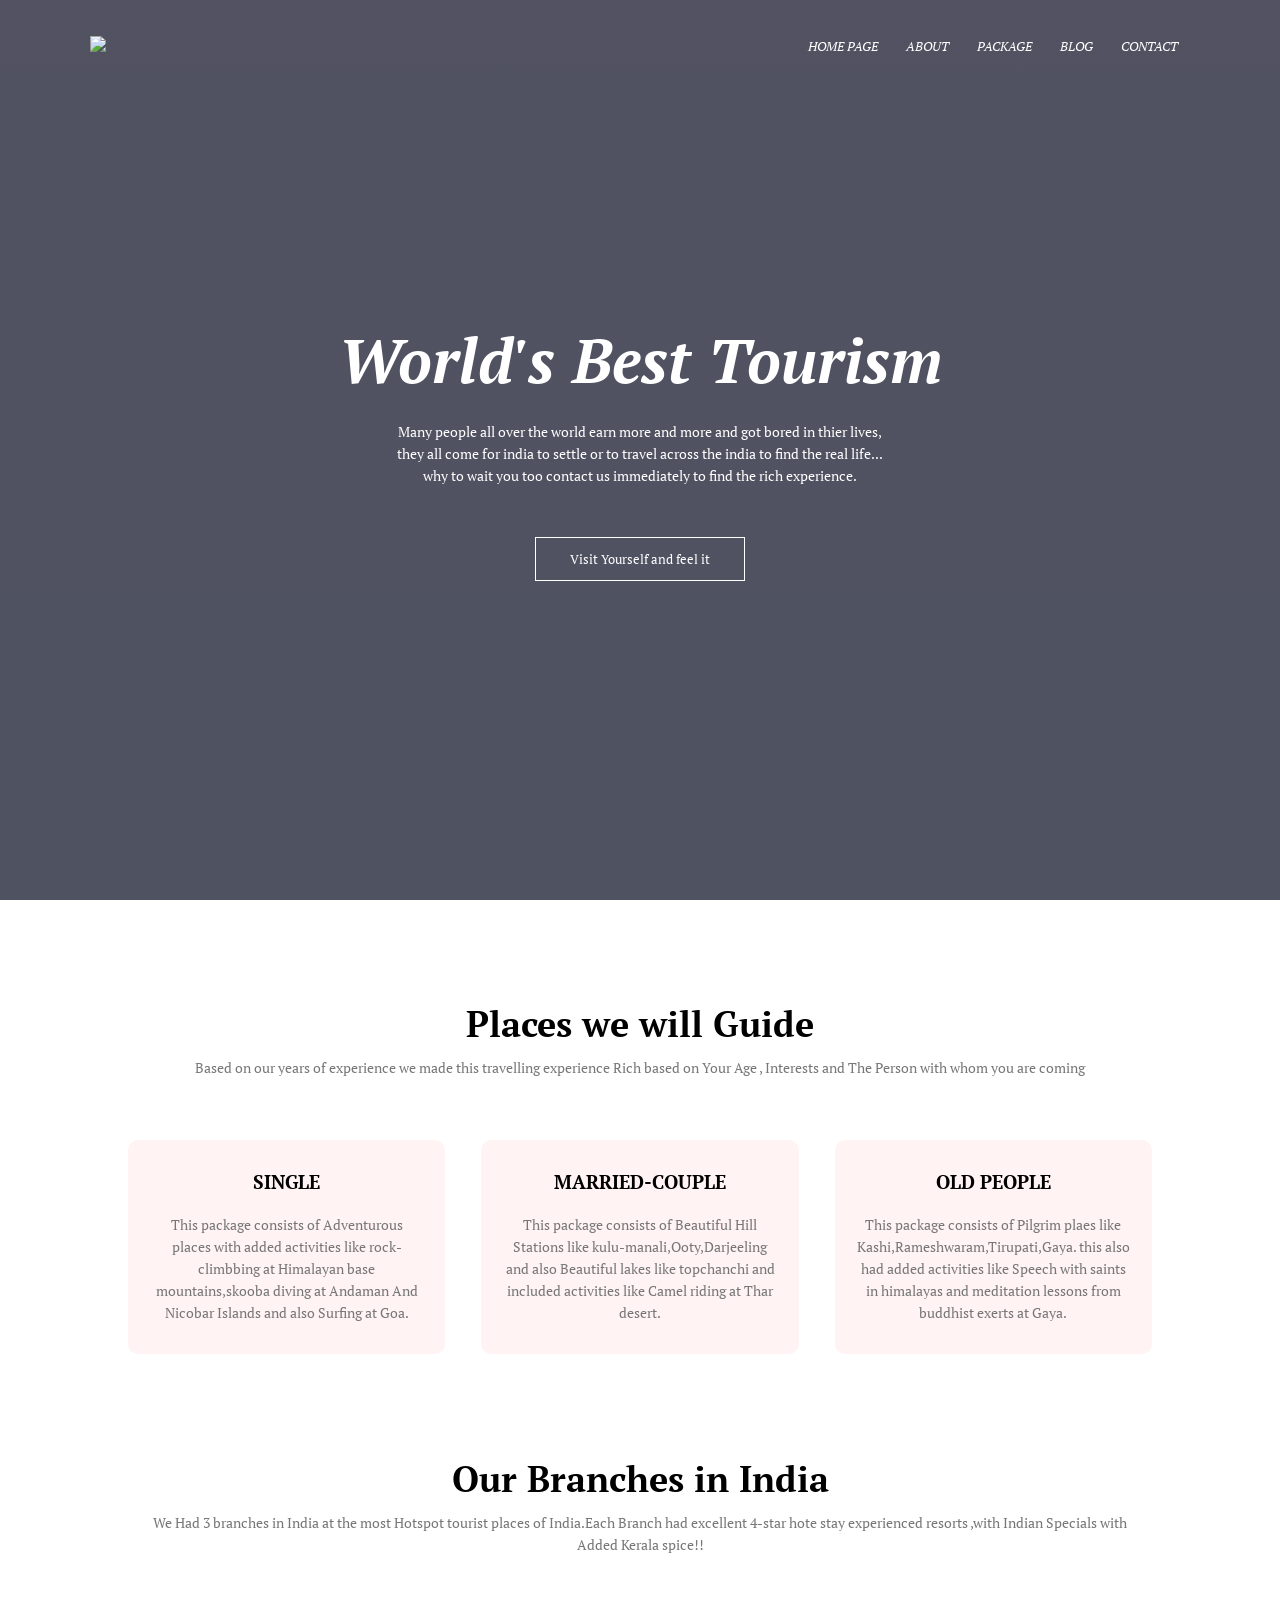
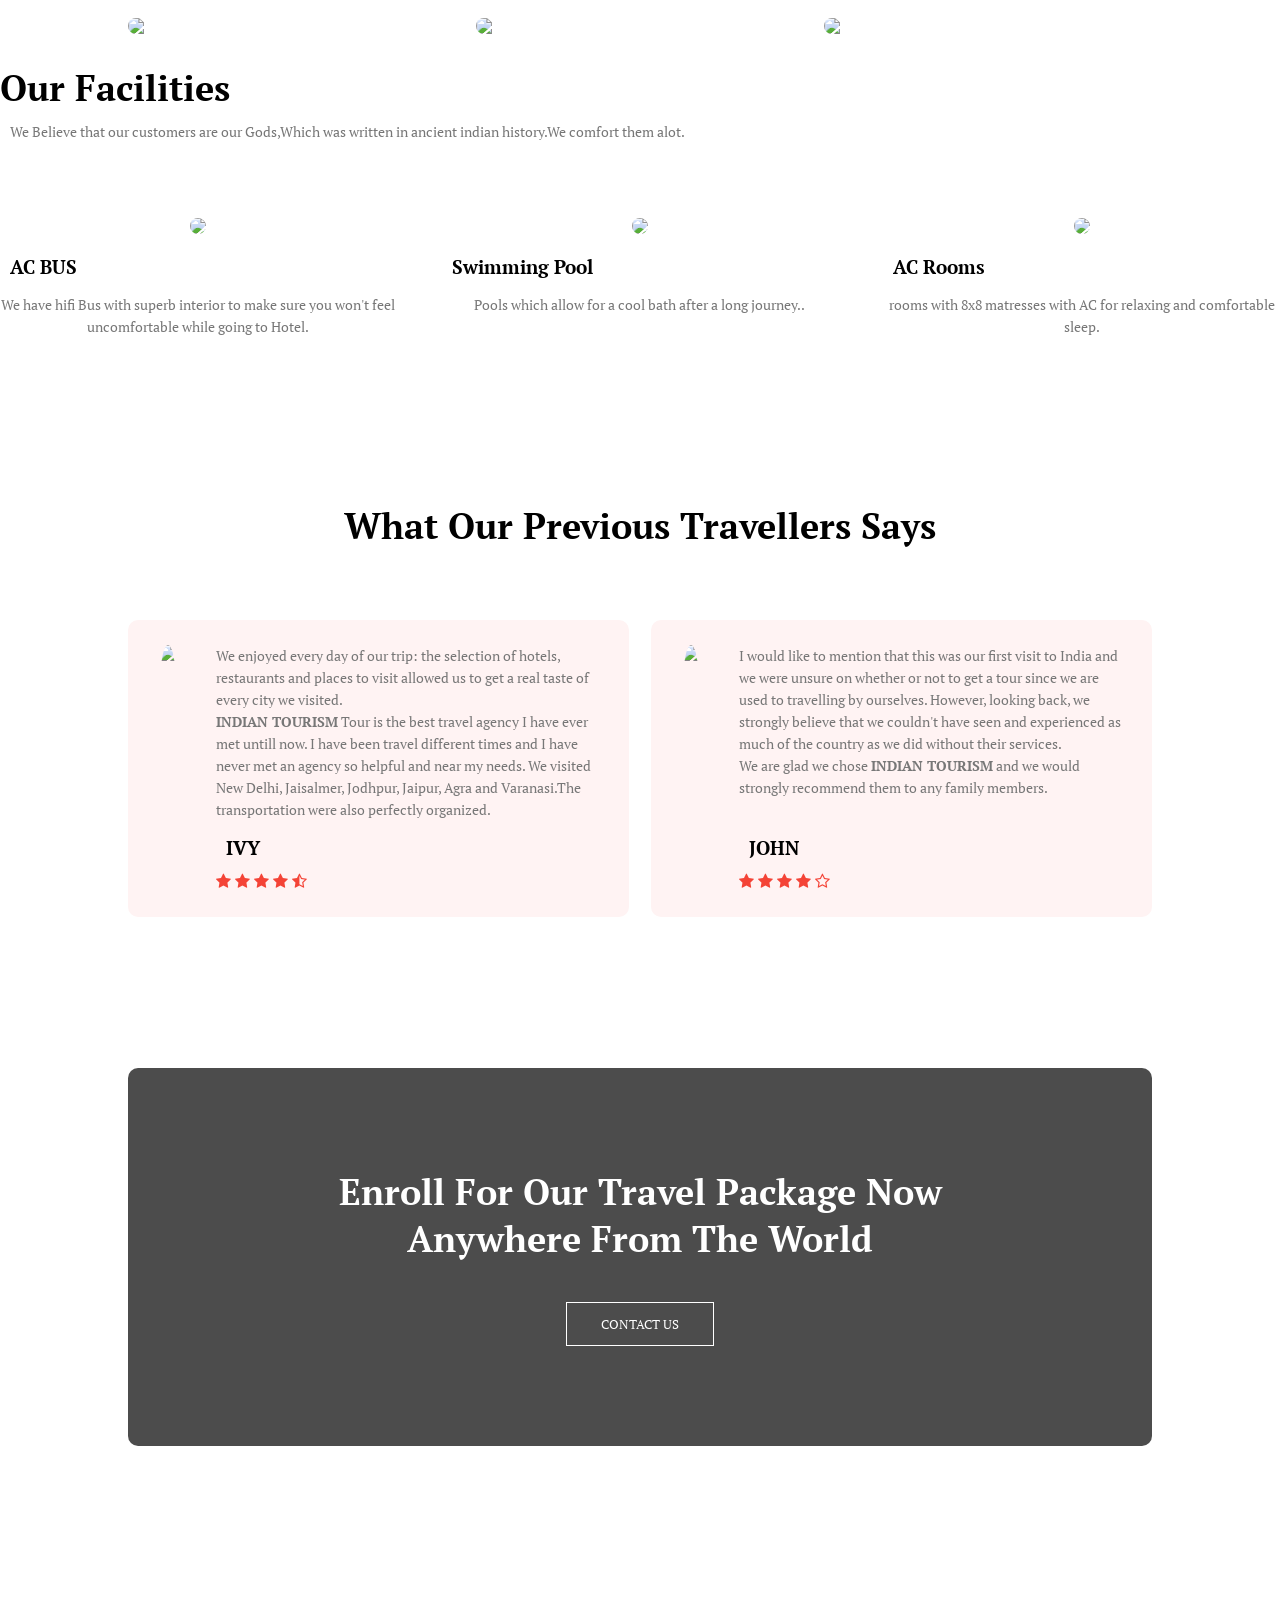
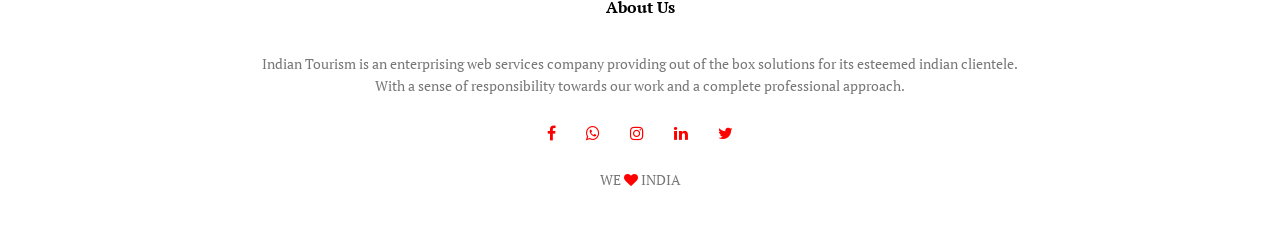
==== index.html @ 5e5bbf2f "Add files via upload" ====
<!DOCTYPE html>
<html>
<head>
  <meta name="viewport" content="with=device-width, initial-scale=1.0">
  <title>INDIAN TOUR</title>
  <link rel="stylesheet" href="style.css">
  <link rel="preconnect" href="https://fonts.googleapis.com">
<link rel="preconnect" href="https://fonts.gstatic.com" crossorigin>
<link href="https://fonts.googleapis.com/css2?family=PT+Serif:ital,wght@0,400;0,700;1,400&display=swap" rel="stylesheet">
  <link rel="stylesheet" href="https://stackpath.bootstrapcdn.com/font-awesome/4.7.0/css/font-awesome.min.css">
</head>
<body>
  <section class="header">
     <nav>
       <a href="index.html"><img src="images/logo.png"></a>
       <div class="nav-links" id="navLinks">
         <i class="fa fa-times" onclick="hideMenu()"></i>
         <ul>
           <li><a href="index.html">HOME PAGE</a></li>
           <li><a href="about.html">ABOUT</a></li>
           <li><a href="package.html">PACKAGE</a></li>
           <li><a href="blog.html">BLOG</a></li>
           <li><a href="contact.html">CONTACT</a></li>
         </ul>
       </div>
       <i class="fa fa-bars" onclick="showMenu()"></i>
     </nav>
<div class="text-box">
  <h1>World's Best Tourism</h1>
  <p>
    Many people all over the world earn more and more and got bored in thier lives,<br> they all come for india to settle or to travel across the india to find the real life...<br> why to wait you too contact us immediately to find the rich experience.
  </p>
  <a href="" class="hero-btn">Visit Yourself and feel it</a>
</div>
  </section>
<!--places-->
<section class="places">
  <h1>Places we will Guide</h1>
  <p>
    Based on our years of experience we made this travelling experience Rich based on Your Age , Interests and The Person with whom you are coming
  </p>
  <div class="row">
    <div class="places-col">
      <h3>SINGLE</h3>
      <p>
        This package consists of Adventurous places with added activities like rock-climbbing at Himalayan base mountains,skooba diving at Andaman And Nicobar Islands and also Surfing at Goa.
      </p>
    </div>
    <div class="places-col">
      <h3>MARRIED-COUPLE</h3>
      <p>
        This package consists of Beautiful Hill Stations like kulu-manali,Ooty,Darjeeling and also Beautiful lakes like topchanchi and included activities like Camel riding at Thar desert.
      </p>
    </div>
    <div class="places-col">
      <h3>OLD PEOPLE</h3>
      <p>
        This package consists of Pilgrim plaes like Kashi,Rameshwaram,Tirupati,Gaya. this also had added activities like Speech with saints in himalayas and meditation lessons from buddhist exerts at Gaya.
      </p>
    </div>
  </div>
</section>
<section class="branches">
  <h1>Our Branches in India</h1>
  <p>
    We Had 3 branches in India at the most Hotspot tourist places of India.Each Branch had excellent 4-star hote stay experienced resorts ,with Indian Specials with Added Kerala spice!!
  </p>
  <div class="row">
    <div class="branches-col">
      <img src="images/vizag.png">
      <div class="layer">
        <h3>Visakhapatnam</h3>
      </div>
    </div>
    <div class="branches-col">
      <img src="images/delhi.png">
      <div class="layer">
        <h3>Delhi</h3>
      </div>
    </div>
    <div class="branches-col">
      <img src="images/goa.png">
      <div class="layer">
        <h3>GOA</h3>
      </div>
    </div>
  </div>
</section>
<!-- facilites-->
<section class="facilites">
  <h1>Our Facilities</h1>
  <p>
    We Believe that our customers are our Gods,Which was written in ancient indian history.We comfort them alot.
  </p>
  <div class="row">
    <div class="facilities-col">
      <img src="images/bus.png">
      <h3>AC BUS</h3>
      <p>
        We have hifi Bus with superb interior to make sure you won't feel uncomfortable while going to Hotel.
      </p>
    </div>
    <div class="facilities-col">
      <img src="images/pool.png">
      <h3>Swimming Pool</h3>
      <p>
       Pools which allow for a cool bath after a long journey..
      </p>
    </div>
    <div class="facilities-col">
      <img src="images/room.png">
      <h3>AC Rooms</h3>
      <p>
        rooms with 8x8 matresses with AC for relaxing and comfortable sleep.
      </p>
    </div>
  </div>
</section>

<section class="testimonials">
  <h1>What Our Previous Travellers Says</h1>
  <p>

  </p>
  <div class="row">
    <div class="testimonial-col">
      <img src="images/ivy.png">
      <div>
        <p>
           We enjoyed every day of our trip: the selection of hotels, restaurants and places to visit allowed us to get a real taste of every city we visited.<br> <b>INDIAN TOURISM</b> Tour is the best travel agency I have ever met untill now. I have been travel different times and I have never met an agency so helpful and near my needs. We visited New Delhi, Jaisalmer, Jodhpur, Jaipur, Agra and Varanasi.The transportation were also perfectly organized.
        </p>
        <h3>IVY</h3>
        <i class="fa fa-star"></i>
        <i class="fa fa-star"></i>
        <i class="fa fa-star"></i>
        <i class="fa fa-star"></i>
        <i class="fa fa-star-half-o"></i>
      </div>
    </div>
    <div class="testimonial-col">
      <img src="images/john.png">
      <div>
        <p>
          I would like to mention that this was our first visit to India and we were unsure on whether or not to get a tour since we are used to travelling by ourselves. However, looking back, we strongly believe that we couldn't have seen and experienced as much of the country as we did without their services.<br>We are glad we chose <b>INDIAN TOURISM</b> and we would strongly recommend them to any family members.
        </p>
        <br>
        <h3>JOHN</h3>
        <i class="fa fa-star"></i>
        <i class="fa fa-star"></i>
        <i class="fa fa-star"></i>
        <i class="fa fa-star"></i>
        <i class="fa fa-star-o"></i>
      </div>
    </div>
  </div>
</section>



<!--call to action--->
<section class="cta">
  <h1>Enroll For Our Travel Package Now <br>Anywhere From The World</h1>
  <a href="" class="hero-btn">CONTACT US</a>
</section>


<!--footer-->
<section class="footer">
  <h4>About Us</h4>
  <p>
    Indian Tourism is an enterprising web services company providing out of the box solutions for its esteemed indian clientele.<br>With a sense of responsibility towards our work and a complete professional approach.
  </p>
  <div class="icons">
    <i class="fa fa-facebook"></i>
    <i class="fa fa-whatsapp"></i>
    <i class="fa fa-instagram"></i>
    <i class="fa fa-linkedin"></i>
    <i class="fa fa-twitter"></i>
  </div>
  <p>
    WE <i class="fa fa-heart"></i> INDIA
  </p>

</section>
<!--javascript for menu---->
<script>
  var navlinks = document.getElementById("navLinks");
  function showMenu(){
    navLinks.style.right="0";
  }
  function hideMenu(){
    navLinks.style.right="-200px";
  }
</script>
</body>
</html>
---- style.css ----
*{
  margin: 0;
  padding: 0;
  font-family: 'PT Serif', serif;
}
.header{
  min-height: 100vh;
  width: 100%;
  background-image: linear-gradient(rgba(8, 9, 30, 0.7),rgba(4, 9, 30, 0.7)),url(images/banner.png);
  background-position: center;
  background-size: cover;
  position: relative;
}
nav{
  display: flex;
  padding: 2% 7%;
  justify-content: space-between;
  align-items: center;
}
nav img{
  width: 150px;
}
.nav-links{
  flex: 1;
  text-align: right;
}
.nav-links ul li{
  list-style: none;
  display: inline-block;
  padding: 8px 12px;
  position: relative;
}
.nav-links ul li a{
  color: #fff;
  text-decoration: none;
  font-style: italic;
  font-size: 13px;
}
.nav-links ul li::after{
content: '';
width: 0;
height: 2px;
background: #f44336;
display: block;
margin: auto;
transition: 0.7s;
}
.nav-links ul li:hover::after{
width: 100%;
}
.text-box{
  width: 90%;
  color: #fff;
  position: absolute;
  top: 50%;
  left: 50%;
  transform: translate(-50%,-50%);
  text-align: center;
}
.text-box h1{
  font-size: 62px;
  font-style: italic;
}
.text-box p{
  margin: 10px 0 40px;
  font-size: 14px;
  color: #fff;
}
.hero-btn{
  display: inline-block;
  text-decoration: none;
  color: #fff;
  border: 1px solid #fff;
  padding: 12px 34px;
  font-size: 13px;
  background: transparent;
  position: relative;
  cursor: pointer;
}
.hero-btn:hover{
  border: 1px solid #f44336;
  background: #f44336;
  transition: 1s;
}
nav .fa{
  display: none;
}
@media(max-width:700px){
  .text-box h1{
    font-size: 20px;
  }
  .nav-links ul li{
    display: block;
  }
  .nav-links{
  position: fixed;
  background: #f44336;
  height: 100vh;
  width: -200px;
  top: 0;
  right: 0;
  text-align: left;
  z-index: 2;
  transition: 1s;
}
nav .fa{
  display: block;
  color: #fff;
  margin: 10px;
  font-size: 22px;
  cursor: pointer;
}
.nav-links ul{
  padding: 30px;
}
}
/* places*/
.places{
  width: 80%;
  margin: auto;
  text-align: center;
  padding-top: 100px;
}
h1{
  font-size: 36px;
  font-weight: 600;
}
p{
  color: #777;
  font-size: 14px;
  font-weight: 300;
  line-height: 22px;
  padding: 10px;
}
.row{
  margin-top: 5%;
  display: flex;
  justify-content: space-between;
}
.places-col{
  flex-basis: 31%;
  background: #fff3f3;
  border-radius: 10px;
  margin-bottom: 5%;
  padding: 20px 12px;
  box-sizing: border-box;
}
h3{
  text-align: center;
  font-weight: 600;
  margin: 10px;
}
.places-col:hover{
  box-shadow: 0 0 20px 0px rgba(0, 0, 0, 0.3);
}
@media(max-width: 700px)
{
  .row{
    flex-direction: column;
  }
}
.branches{
  width: 80%;
  margin: auto;
  text-align: center;
  padding-top: 50px;
}
.branches-col{
  flex-basis: 32%;
  border-radius: 10px;
  margin-bottom: 30px;
  position: relative;
  overflow: hidden;
}
.branches-col img{
  width: 100%;
  display: block;
}
.layer{
  background: transparent;
  height: 100%;
  width: 100%;
  position: absolute;
  top: 0;
  left: 0;
}
.layer:hover{
  background: rgba(226, 0, 0, 0.4);
}
.layer h3{
  width: 100%;
  font-weight: 500;
  color: #fff;
  font-size: 26px;
  bottom: 0;
  left: 50%;
  transform: translateX(-50%);
  position: absolute;
  opacity: 0;
  transition: 0.5s;
}
.layer:hover h3{
  bottom: 49%;
  opacity: 1;
}
.facilities{
  width: 80%;
  margin: auto;
  text-align: center;
  padding-top: 100px;
}
.facilities-col{
  flex-basis: 31%;
  border-radius: 10px;
  margin-bottom: 5%;
  text-align: center;
}
.facilities-col img{
  width: 80%;
  border-radius: 10px;
}
.facilities-col p{
  padding: 0;
}
.facilities-col h3{
  margin-top: 16px;
  margin-bottom: 15px;
  text-align: left;
}
@media(max-width: 700px)
{
  .facilities-col img{
  width: 80%;
  }
}
/*testimonials*/
.testimonials{
width: 80%;
margin: auto;
padding-top: 100px;
text-align: center;
}
.testimonial-col{
  flex-basis: 44%;
  border-radius: 10px;
  margin-bottom: 5%;
  text-align: left;
  background: #fff3f3;
  padding: 25px;
  cursor: pointer;
  display: flex;
}
.testimonial-col img{
  height: 80px;
  margin-left: 7px;
  margin-right: 40px;
  border-radius: 70%;
}
.testimonial-col p{
  padding: 0;
}
.testimonial-col h3{
  margin-top: 15px;
  text-align: left;
}
.testimonial-col .fa{
  color: #f44336;
}
@media(max-width: 700px)
{
  .testimonial-col img{
    margin-left: 0;
    margin-right: 15px;
  }
}

/*cta*/
.cta{
  margin: 100px auto;
  width: 80%;
  background-image: linear-gradient(rgba(0,0,0,0.7),rgba(0, 0, 0, 0.7)),url(images/office.png);
  background-position: center;
  background-size: cover;
  border-radius: 10px;
  text-align: center;
  padding: 100px 0;
}
.cta h1{
  color: #fff;
  margin-bottom: 40px;
  padding: 0;
}


/*footer*/
.footer{
  width: 100%;
  text-align: center;
  padding: 30px 0;
}
.footer h4{
  margin-bottom: 25px;
  margin-top: 20px;
  font-weight: 600;
}
.icons .fa{
  color: red;
  margin: 0 13px;
  cursor: pointer;
  padding: 18px 0;
}
.fa-heart{
  color: red;
}


/*about us page*/
.sub-header{
  height: 50vh;
  width: 100%;
  background-image: linear-gradient(rgba(4, 9, 30, 0.7),rgba(4, 9, 30, 0.7)),url(images/background.png);
  background-position: center;
  background-size: cover;
  text-align: center;
  color: #fff;
}
.sub-header h1{
  margin-top: 30px;
}
.about-us{
  width: 80%;
  margin: auto;
  padding-top: 80px;
  padding-bottom: 50px;
}
.about-col{
  flex-basis: 48%;
  padding: 30px 2px;
}
.about-col img{
  width: 100%;
}
.about-col h1{
  padding-top: 0;
}
.about-col p{
  padding: 15px 0 25px;
}
.red-btn{
  border: 1px solid #f44336;
  background: transparent;
  color: #f44336;
}
.red-btn:hover{
  color: #fff;
}

/*blog content*/
.blog-content{
  width: 80%;
margin:auto;
padding: 60px 0;
}
.blog-left{
  flex-basis: 65%;
}
.blog-left img{
  width: 60%;
}
.blog-left h2{
  color: #222;
  font-weight: 600;
  margin: 30px 0;
}
.blog-left p{
  color:#999;
  padding: 0;
  margin-right: 50px;
}
.blog-middle{
  flex-basis: 65%;
}
.blog-middle img{
  width: 50%;
}
.blog-middle h2{
  color: #222;
  font-weight: 600;
  margin: 30px 0;
}
.blog-middle p{
  color:#999;
  padding: 0;
  margin-left: 10px;
  margin-right: 50px;
}
.blog-right{
  flex-basis: 65%;
}
.blog-right img{
  width: 50%;
}
.blog-right h2{
  color: #222;
  font-weight: 600;
  margin: 30px 0;
}
.blog-right p{
  color:#999;
  padding: 0;
  margin-right: 50px;
}
.comment-box{
  border: 1px solid #ccc;
  margin: 50px 0;
  padding: 10px 20px;
}
.comment-box h3{
  text-align: left;
}
.comment-form input, .comment-form textarea{
  width: 100%;
  padding: 10px;
  margin: 15px 0;
  box-sizing: border-box;
  border: none;
  outline: none;
  background: #f0f0f0;
}
.comment-form button{
  margin: 10px 0;
}
@media(max-width:700px){
  .sub-header h1{
    font-size: 24px;
  }
}

/*contact us*/
.location{
  width: 80%;
  margin: auto;
  padding: 80px 0;
}
.location iframe{
  width: 100%;
}
.contact-us{
  width: 80%;
  margin: auto;
}
.contact-col{
  flex-basis: 48%;
  margin-bottom: 30px;
}
.contact-col div{
  display: flex;
  align-items: center;
  margin-bottom: 40px;
}
.contact-col div .fa{
  font-size: 28px;
  color: #f44336;
  margin: 10px;
  margin-right: 30px;
}
.contact-col div p{
  padding: 0;
}
.contact-col div h5{
  font-size: 20px;
  margin-bottom: 5px;
  color: #555;
  font-weight: 400;
}
.contact-col input, .contact-col textarea{
  width: 100%;
  padding: 15px;
  margin-bottom: 17px;
  outline: none;
  border: 1px solid #ccc;
}
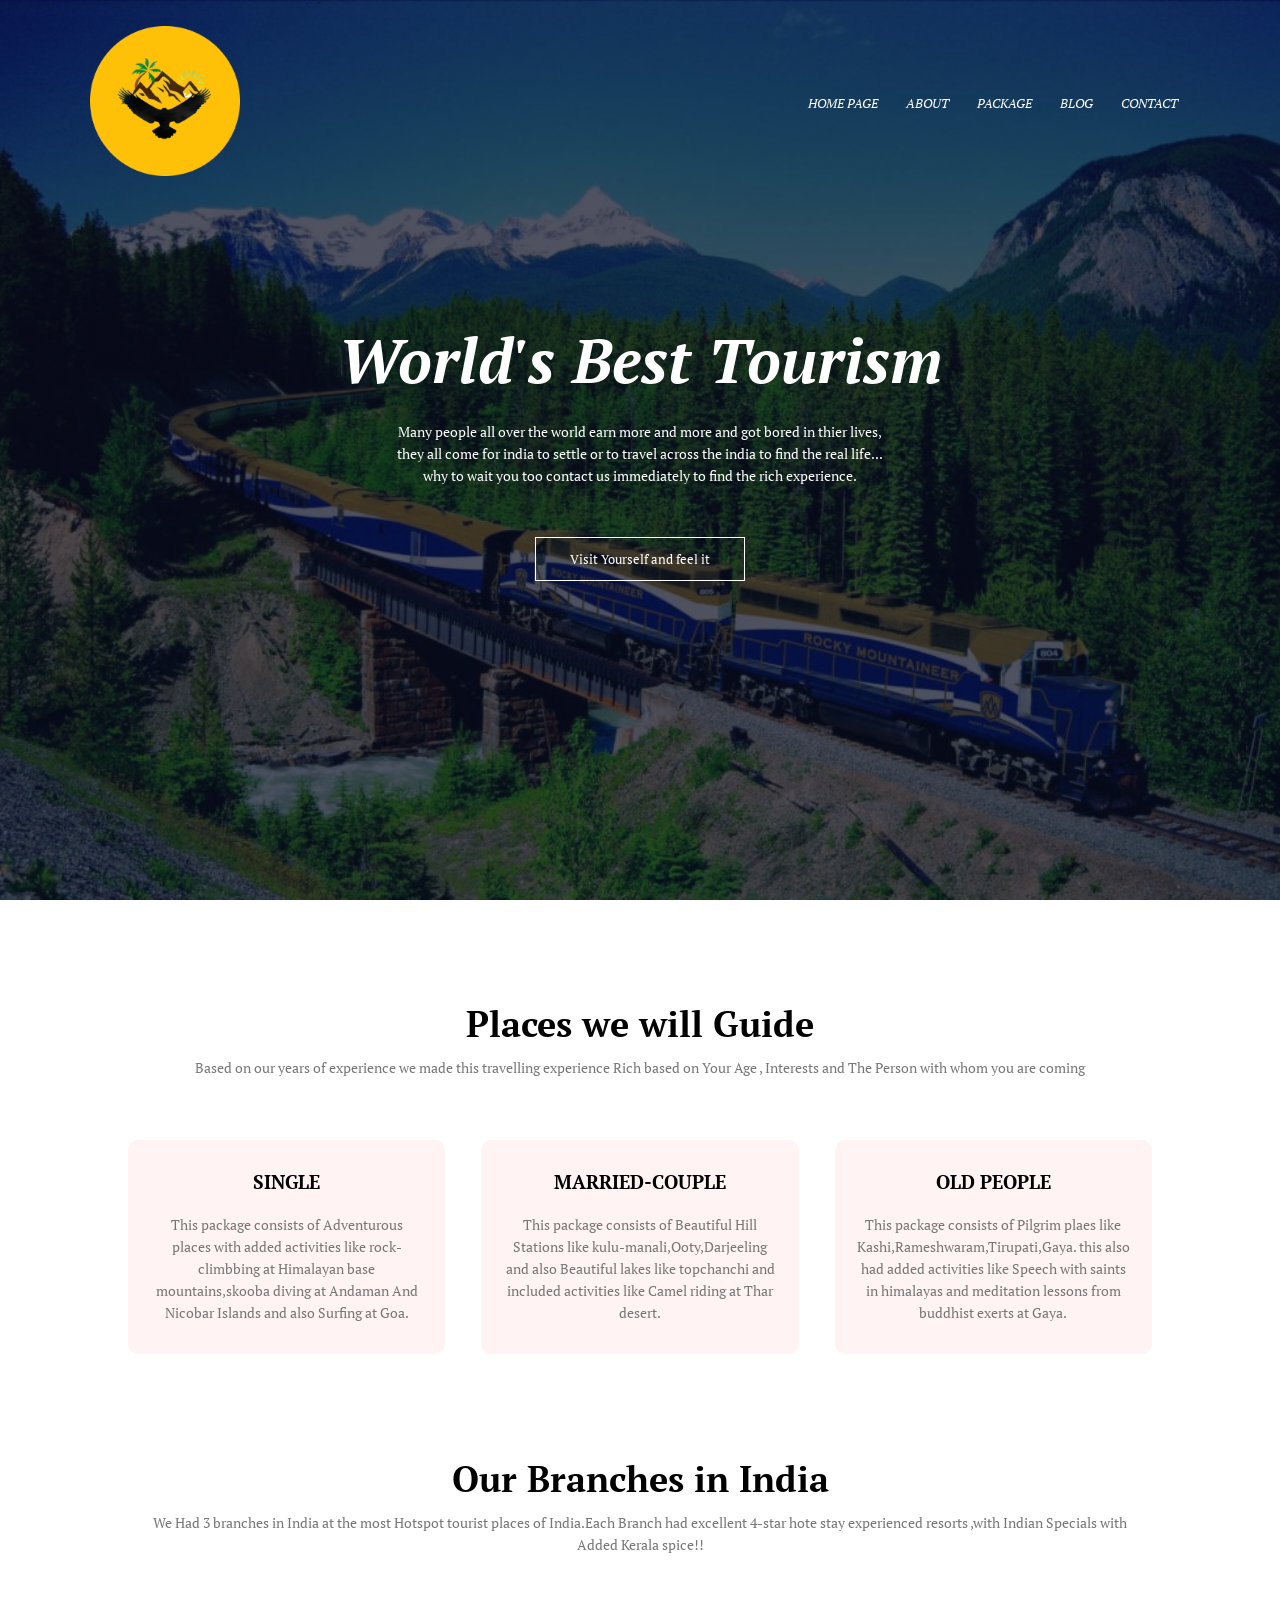
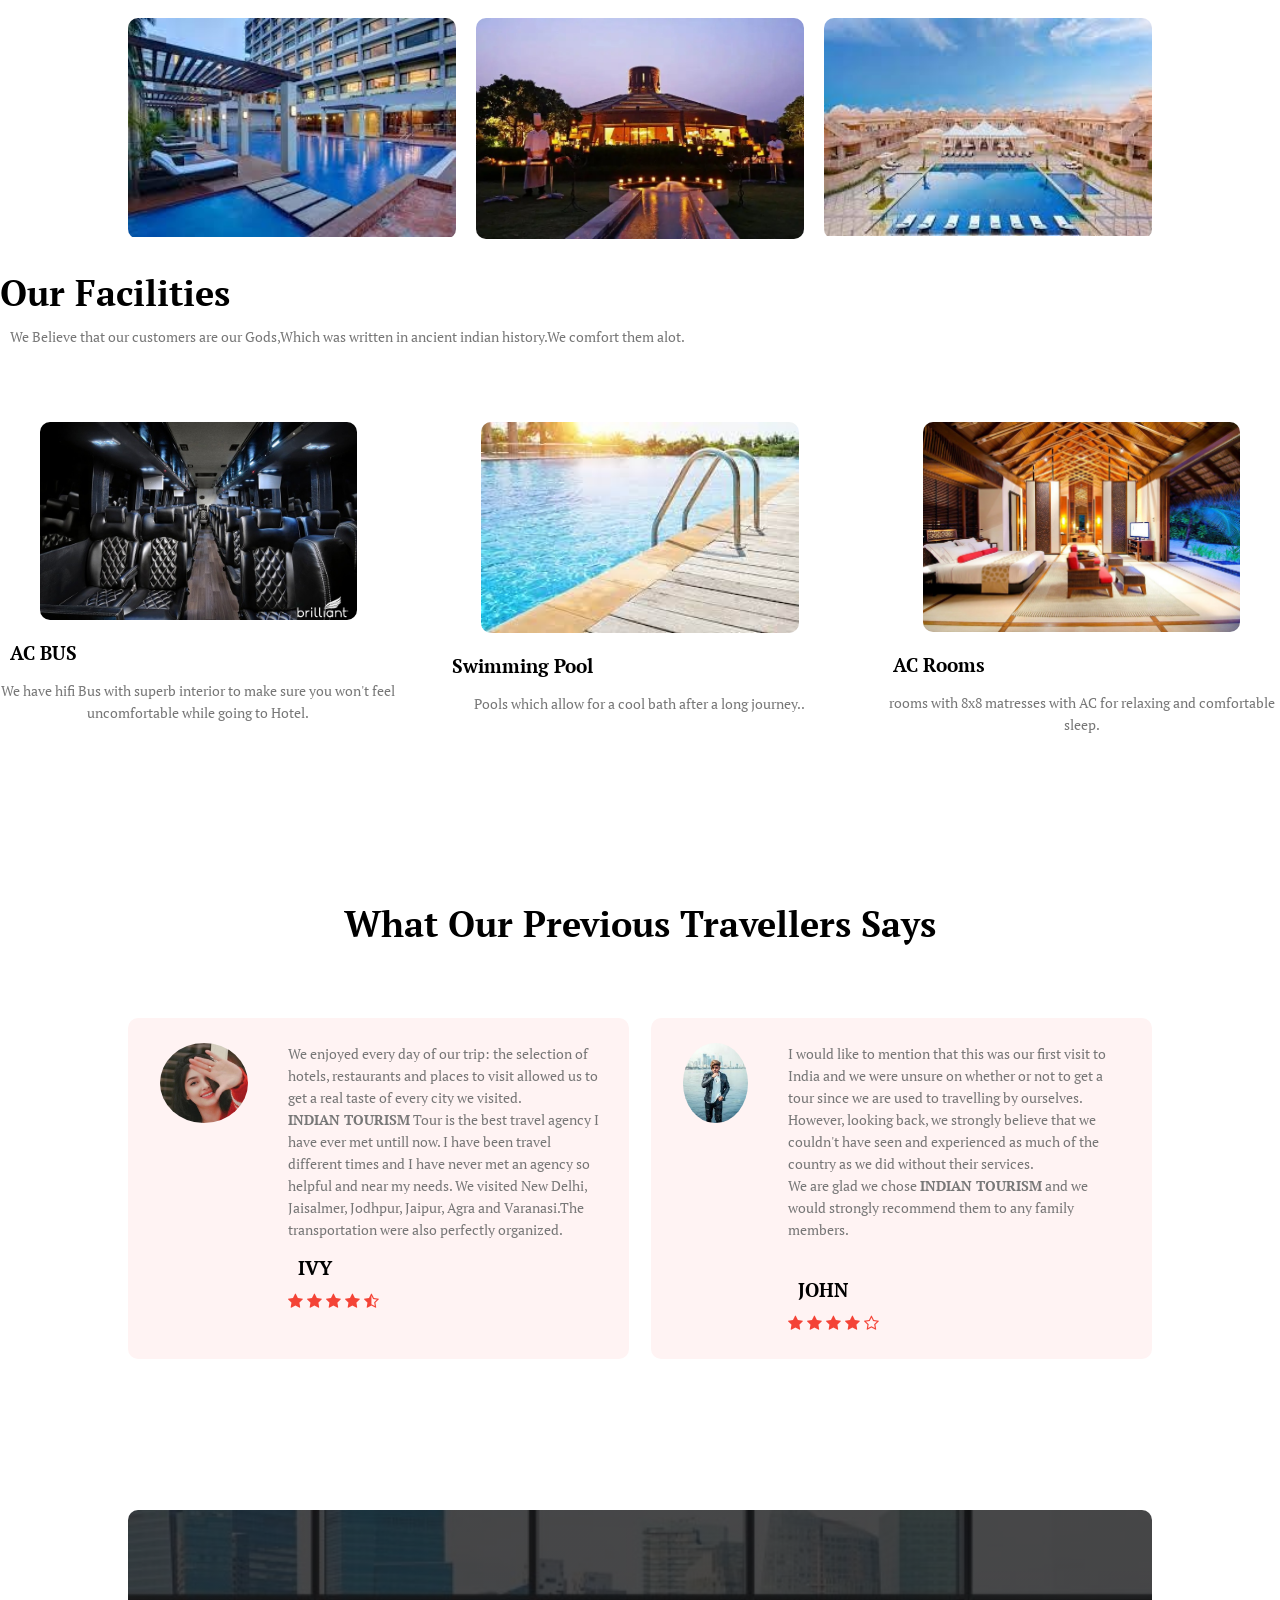
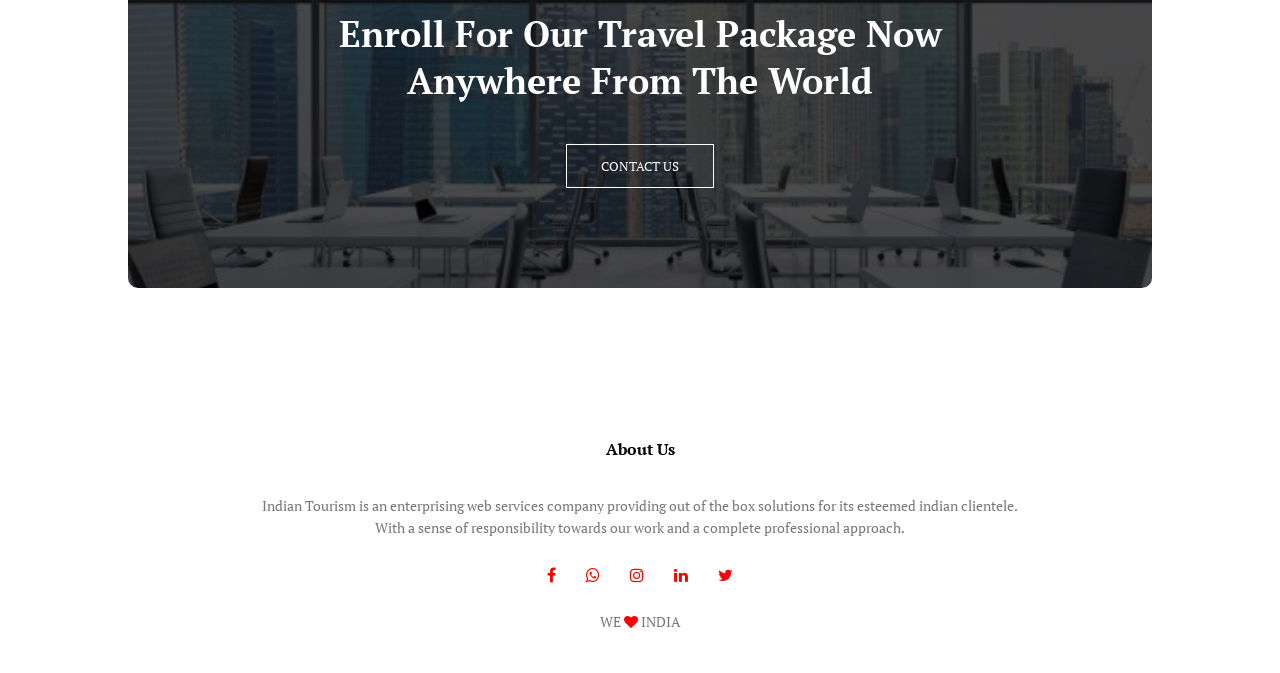
==== commit 119d945e: "Updated contacte" ====
--- a/index.html
+++ b/index.html
@@ -160,7 +160,7 @@
 <!--call to action--->
 <section class="cta">
   <h1>Enroll For Our Travel Package Now <br>Anywhere From The World</h1>
-  <a href="" class="hero-btn">CONTACT US</a>
+  <a href="contact.html" class="hero-btn">CONTACT US</a>
 </section>
 
 
